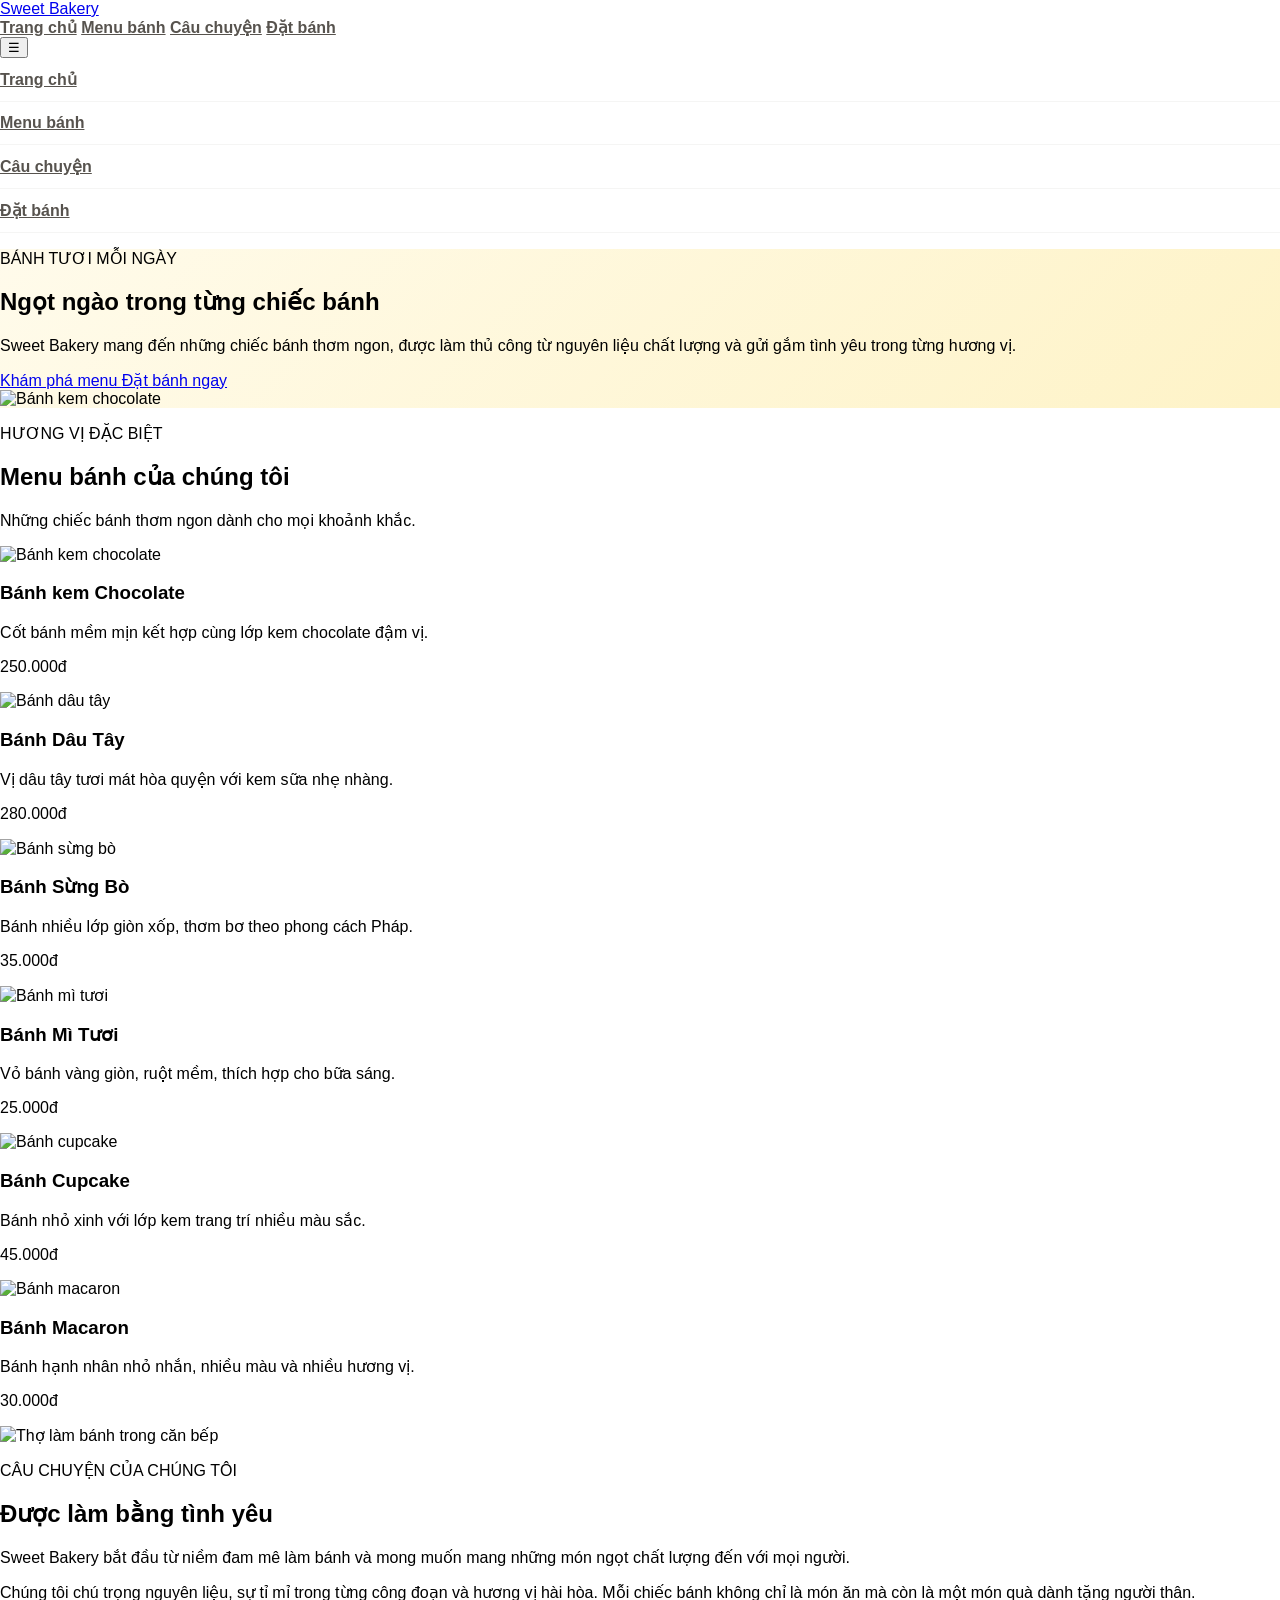
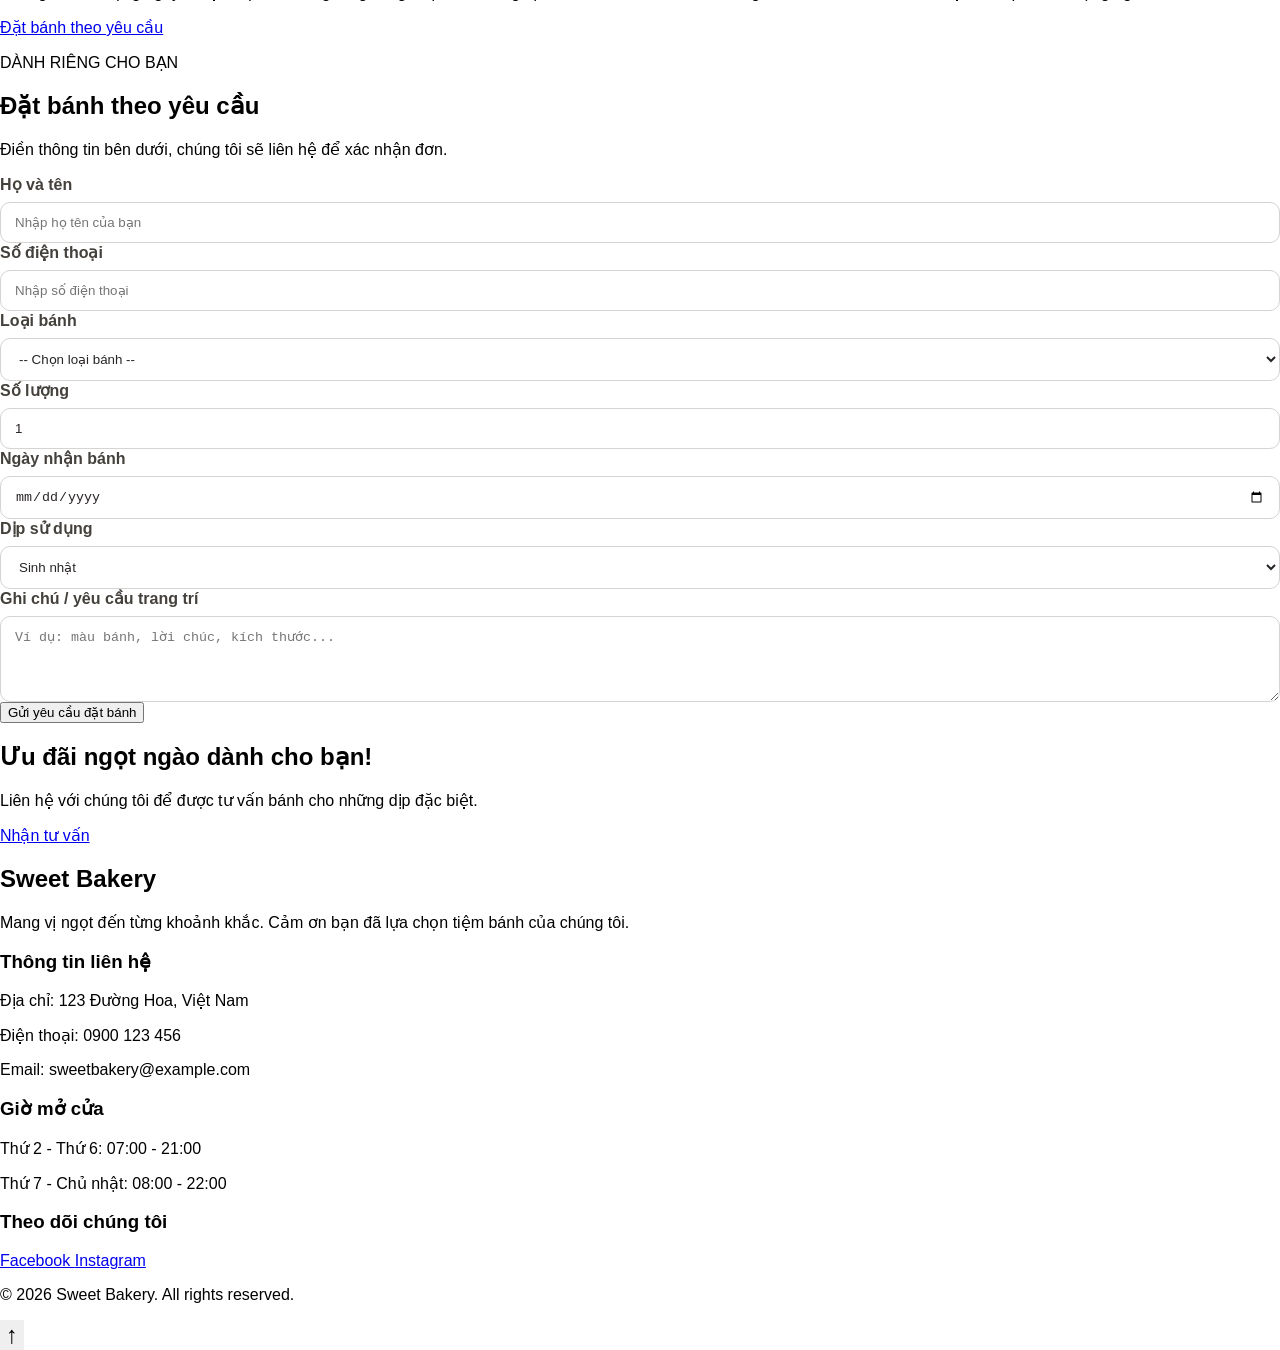
==== BaiTap2_6651071007_PhamDucCuong_BakeryTailwind/html/index.html @ f3514b55 "bai2" ====
<!DOCTYPE html>
<html lang="vi">
<head>
    <meta charset="UTF-8">
    <meta name="viewport" content="width=device-width, initial-scale=1.0">
    <title>Sweet Bakery - Tiệm bánh ngọt</title>

    <!-- Tailwind CSS -->
    <script src="https://cdn.tailwindcss.com"></script>

    <!-- CSS riêng -->
    <link rel="stylesheet" href="../css/style.css">
</head>


<body class="bg-amber-50 text-stone-800">

    <!-- HEADER -->
    <header class="bg-white shadow-md sticky top-0 z-50">
        <div class="max-w-7xl mx-auto px-6 py-4 flex justify-between items-center">
            <a href="#trang-chu" class="text-2xl font-bold text-amber-700">
                Sweet Bakery
            </a>

            <!-- Menu desktop -->
            <nav class="hidden md:flex items-center gap-8">
                <a href="#trang-chu" class="nav-link">Trang chủ</a>
                <a href="#menu-banh" class="nav-link">Menu bánh</a>
                <a href="#cau-chuyen" class="nav-link">Câu chuyện</a>
                <a href="#dat-banh" class="nav-link">Đặt bánh</a>
            </nav>

            <!-- Nút menu mobile -->
            <button id="menu-button"
                    class="md:hidden text-3xl text-amber-700"
                    aria-label="Mở menu"
                    aria-expanded="false"
                    aria-controls="mobile-menu">
                ☰
            </button>
        </div>

        <!-- Menu điện thoại -->
        <nav id="mobile-menu" class="hidden md:hidden bg-white px-6 pb-4">
            <a href="#trang-chu" class="mobile-link">Trang chủ</a>
            <a href="#menu-banh" class="mobile-link">Menu bánh</a>
            <a href="#cau-chuyen" class="mobile-link">Câu chuyện</a>
            <a href="#dat-banh" class="mobile-link">Đặt bánh</a>
        </nav>
    </header>

    <main>
        <!-- HERO / BANNER -->
        <section id="trang-chu" class="hero-section">
            <div class="max-w-7xl mx-auto px-6 py-16 md:py-24
                        grid md:grid-cols-2 gap-12 items-center">

                <div>
                    <p class="text-amber-700 font-semibold mb-4">
                        BÁNH TƯƠI MỖI NGÀY
                    </p>

                    <h1 class="text-4xl md:text-6xl font-bold leading-tight mb-6">
                        Ngọt ngào trong từng
                        <span class="text-amber-700">chiếc bánh</span>
                    </h1>

                    <p class="text-lg text-stone-600 mb-8">
                        Sweet Bakery mang đến những chiếc bánh thơm ngon,
                        được làm thủ công từ nguyên liệu chất lượng và
                        gửi gắm tình yêu trong từng hương vị.
                    </p>

                    <a href="#menu-banh"
                       class="inline-block bg-amber-700 text-white px-8 py-3
                              rounded-full font-semibold hover:bg-amber-800">
                        Khám phá menu
                    </a>

                    <a href="#dat-banh"
                       class="inline-block border border-amber-700 text-amber-800
                              px-8 py-3 rounded-full font-semibold ml-2
                              hover:bg-amber-100">
                        Đặt bánh ngay
                    </a>
                </div>

                <div>
                    <img
                        src="https://images.unsplash.com/photo-1578985545062-69928b1d9587?auto=format&fit=crop&w=1000&q=80"
                        alt="Bánh kem chocolate"
                        class="hero-image w-full h-80 md:h-[450px] object-cover rounded-3xl shadow-xl">
                </div>
            </div>
        </section>

        <!-- MENU BÁNH -->
        <section id="menu-banh" class="py-20 px-6">
            <div class="max-w-7xl mx-auto">
                <div class="text-center mb-12">
                    <p class="text-amber-700 font-semibold mb-2">
                        HƯƠNG VỊ ĐẶC BIỆT
                    </p>
                    <h2 class="text-3xl md:text-4xl font-bold mb-4">
                        Menu bánh của chúng tôi
                    </h2>
                    <p class="text-stone-600">
                        Những chiếc bánh thơm ngon dành cho mọi khoảnh khắc.
                    </p>
                </div>

                <div class="grid sm:grid-cols-2 lg:grid-cols-3 gap-8">

                    <!-- Bánh 1 -->
                    <article class="cake-card bg-white rounded-2xl overflow-hidden shadow-md">
                        <img
                            src="https://images.unsplash.com/photo-1578985545062-69928b1d9587?auto=format&fit=crop&w=700&q=80"
                            alt="Bánh kem chocolate"
                            class="cake-image w-full h-56 object-cover">
                        <div class="p-6">
                            <h3 class="text-xl font-bold mb-2">Bánh kem Chocolate</h3>
                            <p class="text-stone-600 mb-4">
                                Cốt bánh mềm mịn kết hợp cùng lớp kem chocolate đậm vị.
                            </p>
                            <p class="text-amber-700 font-bold text-lg">250.000đ</p>
                        </div>
                    </article>

                    <!-- Bánh 2 -->
                    <article class="cake-card bg-white rounded-2xl overflow-hidden shadow-md">
                        <img
                            src="https://images.unsplash.com/photo-1488477181946-6428a0291777?auto=format&fit=crop&w=700&q=80"
                            alt="Bánh dâu tây"
                            class="cake-image w-full h-56 object-cover">
                        <div class="p-6">
                            <h3 class="text-xl font-bold mb-2">Bánh Dâu Tây</h3>
                            <p class="text-stone-600 mb-4">
                                Vị dâu tây tươi mát hòa quyện với kem sữa nhẹ nhàng.
                            </p>
                            <p class="text-amber-700 font-bold text-lg">280.000đ</p>
                        </div>
                    </article>

                    <!-- Bánh 3 -->
                    <article class="cake-card bg-white rounded-2xl overflow-hidden shadow-md">
                        <img
                            src="https://images.unsplash.com/photo-1555507036-ab1f4038808a?auto=format&fit=crop&w=700&q=80"
                            alt="Bánh sừng bò"
                            class="cake-image w-full h-56 object-cover">
                        <div class="p-6">
                            <h3 class="text-xl font-bold mb-2">Bánh Sừng Bò</h3>
                            <p class="text-stone-600 mb-4">
                                Bánh nhiều lớp giòn xốp, thơm bơ theo phong cách Pháp.
                            </p>
                            <p class="text-amber-700 font-bold text-lg">35.000đ</p>
                        </div>
                    </article>

                    <!-- Bánh 4 -->
                    <article class="cake-card bg-white rounded-2xl overflow-hidden shadow-md">
                        <img
                            src="https://images.unsplash.com/photo-1509440159596-0249088772ff?auto=format&fit=crop&w=700&q=80"
                            alt="Bánh mì tươi"
                            class="cake-image w-full h-56 object-cover">
                        <div class="p-6">
                            <h3 class="text-xl font-bold mb-2">Bánh Mì Tươi</h3>
                            <p class="text-stone-600 mb-4">
                                Vỏ bánh vàng giòn, ruột mềm, thích hợp cho bữa sáng.
                            </p>
                            <p class="text-amber-700 font-bold text-lg">25.000đ</p>
                        </div>
                    </article>

                    <!-- Bánh 5 -->
                    <article class="cake-card bg-white rounded-2xl overflow-hidden shadow-md">
                        <img
                            src="https://images.unsplash.com/photo-1571115177098-24ec42ed204d?auto=format&fit=crop&w=700&q=80"
                            alt="Bánh cupcake"
                            class="cake-image w-full h-56 object-cover">
                        <div class="p-6">
                            <h3 class="text-xl font-bold mb-2">Bánh Cupcake</h3>
                            <p class="text-stone-600 mb-4">
                                Bánh nhỏ xinh với lớp kem trang trí nhiều màu sắc.
                            </p>
                            <p class="text-amber-700 font-bold text-lg">45.000đ</p>
                        </div>
                    </article>

                    <!-- Bánh 6 -->
                    <article class="cake-card bg-white rounded-2xl overflow-hidden shadow-md">
                        <img
                            src="https://images.unsplash.com/photo-1486427944299-d1955d23e34d?auto=format&fit=crop&w=700&q=80"
                            alt="Bánh macaron"
                            class="cake-image w-full h-56 object-cover">
                        <div class="p-6">
                            <h3 class="text-xl font-bold mb-2">Bánh Macaron</h3>
                            <p class="text-stone-600 mb-4">
                                Bánh hạnh nhân nhỏ nhắn, nhiều màu và nhiều hương vị.
                            </p>
                            <p class="text-amber-700 font-bold text-lg">30.000đ</p>
                        </div>
                    </article>

                </div>
            </div>
        </section>

        <!-- CÂU CHUYỆN TIỆM BÁNH -->
        <section id="cau-chuyen" class="bg-white py-20 px-6">
            <div class="max-w-7xl mx-auto grid md:grid-cols-2 gap-12 items-center">

                <div>
                    <img
                        src="https://images.unsplash.com/photo-1556909212-d5b604d0c90d?auto=format&fit=crop&w=1000&q=80"
                        alt="Thợ làm bánh trong căn bếp"
                        class="w-full h-80 md:h-96 object-cover rounded-3xl">
                </div>

                <div>
                    <p class="text-amber-700 font-semibold mb-3">
                        CÂU CHUYỆN CỦA CHÚNG TÔI
                    </p>

                    <h2 class="text-3xl md:text-4xl font-bold mb-6">
                        Được làm bằng tình yêu
                    </h2>

                    <p class="text-stone-600 leading-7 mb-4">
                        Sweet Bakery bắt đầu từ niềm đam mê làm bánh và mong
                        muốn mang những món ngọt chất lượng đến với mọi người.
                    </p>

                    <p class="text-stone-600 leading-7 mb-6">
                        Chúng tôi chú trọng nguyên liệu, sự tỉ mỉ trong từng
                        công đoạn và hương vị hài hòa. Mỗi chiếc bánh không
                        chỉ là món ăn mà còn là một món quà dành tặng người thân.
                    </p>

                    <a href="#dat-banh"
                       class="inline-block bg-amber-700 text-white px-7 py-3
                              rounded-full hover:bg-amber-800">
                        Đặt bánh theo yêu cầu
                    </a>
                </div>
            </div>
        </section>

        <!-- ĐẶT BÁNH THEO YÊU CẦU -->
        <section id="dat-banh" class="py-20 px-6">
            <div class="max-w-3xl mx-auto">
                <div class="text-center mb-10">
                    <p class="text-amber-700 font-semibold mb-2">
                        DÀNH RIÊNG CHO BẠN
                    </p>
                    <h2 class="text-3xl md:text-4xl font-bold mb-4">
                        Đặt bánh theo yêu cầu
                    </h2>
                    <p class="text-stone-600">
                        Điền thông tin bên dưới, chúng tôi sẽ liên hệ để xác nhận đơn.
                    </p>
                </div>

                <form id="order-form" class="bg-white p-6 md:p-10 rounded-3xl shadow-lg">

                    <div class="grid md:grid-cols-2 gap-6">
                        <div>
                            <label for="customer-name" class="form-label">
                                Họ và tên
                            </label>
                            <input
                                type="text"
                                id="customer-name"
                                name="customer-name"
                                class="form-input"
                                placeholder="Nhập họ tên của bạn"
                                required>
                        </div>

                        <div>
                            <label for="phone" class="form-label">
                                Số điện thoại
                            </label>
                            <input
                                type="tel"
                                id="phone"
                                name="phone"
                                class="form-input"
                                placeholder="Nhập số điện thoại"
                                pattern="[0-9]{10,11}"
                                title="Vui lòng nhập số điện thoại gồm 10 hoặc 11 chữ số"
                                required>
                        </div>

                        <div>
                            <label for="cake-type" class="form-label">
                                Loại bánh
                            </label>
                            <select id="cake-type" name="cake-type"
                                    class="form-input" required>
                                <option value="">-- Chọn loại bánh --</option>
                                <option>Bánh kem Chocolate</option>
                                <option>Bánh Dâu Tây</option>
                                <option>Bánh Sừng Bò</option>
                                <option>Bánh Mì Tươi</option>
                                <option>Bánh Cupcake</option>
                                <option>Bánh Macaron</option>
                                <option>Bánh thiết kế riêng</option>
                            </select>
                        </div>

                        <div>
                            <label for="quantity" class="form-label">
                                Số lượng
                            </label>
                            <input
                                type="number"
                                id="quantity"
                                name="quantity"
                                class="form-input"
                                min="1"
                                value="1"
                                required>
                        </div>

                        <div>
                            <label for="delivery-date" class="form-label">
                                Ngày nhận bánh
                            </label>
                            <input
                                type="date"
                                id="delivery-date"
                                name="delivery-date"
                                class="form-input"
                                required>
                        </div>

                        <div>
                            <label for="occasion" class="form-label">
                                Dịp sử dụng
                            </label>
                            <select id="occasion" name="occasion" class="form-input">
                                <option>Sinh nhật</option>
                                <option>Kỷ niệm</option>
                                <option>Tiệc cưới</option>
                                <option>Quà tặng</option>
                                <option>Khác</option>
                            </select>
                        </div>
                    </div>

                    <div class="mt-6">
                        <label for="note" class="form-label">
                            Ghi chú / yêu cầu trang trí
                        </label>
                        <textarea
                            id="note"
                            name="note"
                            rows="4"
                            class="form-input"
                            placeholder="Ví dụ: màu bánh, lời chúc, kích thước..."></textarea>
                    </div>

                    <button
                        type="submit"
                        class="w-full mt-8 bg-amber-700 text-white py-3 rounded-full
                               font-semibold hover:bg-amber-800 transition">
                        Gửi yêu cầu đặt bánh
                    </button>

                    <p id="form-message" class="mt-4 text-center font-semibold"
                       role="status" aria-live="polite"></p>
                </form>
            </div>
        </section>

        <!-- ASIDE: KHUYẾN MÃI -->
        <aside class="bg-amber-100 px-6 py-10 text-center">
            <h2 class="text-2xl font-bold mb-3">
                Ưu đãi ngọt ngào dành cho bạn!
            </h2>
            <p class="text-stone-700 mb-5">
                Liên hệ với chúng tôi để được tư vấn bánh cho những dịp đặc biệt.
            </p>
            <a href="#dat-banh"
               class="inline-block bg-amber-700 text-white px-7 py-3
                      rounded-full hover:bg-amber-800">
                Nhận tư vấn
            </a>
        </aside>
    </main>

    <!-- FOOTER -->
    <footer class="bg-stone-900 text-white px-6 py-12">
        <div class="max-w-7xl mx-auto grid sm:grid-cols-2 lg:grid-cols-3 gap-10">

            <div>
                <h2 class="text-2xl font-bold text-amber-400 mb-4">
                    Sweet Bakery
                </h2>
                <p class="text-stone-300 leading-7">
                    Mang vị ngọt đến từng khoảnh khắc.
                    Cảm ơn bạn đã lựa chọn tiệm bánh của chúng tôi.
                </p>
            </div>

            <div>
                <h3 class="text-lg font-bold mb-4">Thông tin liên hệ</h3>
                <p class="text-stone-300 mb-2">Địa chỉ: 123 Đường Hoa, Việt Nam</p>
                <p class="text-stone-300 mb-2">Điện thoại: 0900 123 456</p>
                <p class="text-stone-300">Email: sweetbakery@example.com</p>
            </div>

            <div>
                <h3 class="text-lg font-bold mb-4">Giờ mở cửa</h3>
                <p class="text-stone-300 mb-2">Thứ 2 - Thứ 6: 07:00 - 21:00</p>
                <p class="text-stone-300 mb-2">Thứ 7 - Chủ nhật: 08:00 - 22:00</p>

                <h3 class="text-lg font-bold mt-5 mb-3">Theo dõi chúng tôi</h3>
                <div class="flex gap-5">
                    <a href="https://www.facebook.com/" target="_blank"
                       rel="noopener noreferrer" class="text-amber-400 hover:underline">
                        Facebook
                    </a>
                    <a href="https://www.instagram.com/" target="_blank"
                       rel="noopener noreferrer" class="text-amber-400 hover:underline">
                        Instagram
                    </a>
                </div>
            </div>
        </div>

        <div class="max-w-7xl mx-auto border-t border-stone-700 mt-10 pt-6 text-center">
            <p class="text-stone-400">
                © 2026 Sweet Bakery. All rights reserved.
            </p>
        </div>
    </footer>

    <!-- Nút quay lại đầu trang -->
    <button id="back-to-top"
            class="hidden fixed bottom-6 right-6 bg-amber-700 text-white
                   w-12 h-12 rounded-full shadow-lg hover:bg-amber-800"
            aria-label="Quay lại đầu trang">
        ↑
    </button>

    <!-- JavaScript riêng -->
    <script src="../js/script.js"></script>


<!--
SO SÁNH TAILWIND CSS VÀ BOOTSTRAP

1. Tailwind CSS (Utility-first):
- Xây dựng giao diện bằng các class tiện ích nhỏ.
- Ví dụ: flex, grid, px-6, py-4, text-amber-700.
- Có thể tùy chỉnh giao diện trực tiếp trên HTML.
- Ưu điểm: linh hoạt, dễ tạo thiết kế riêng.
- Nhược điểm: HTML có thể chứa nhiều class.

2. Bootstrap (Component-based):
- Cung cấp các component và hệ thống class có sẵn.
- Ví dụ: navbar, card, btn, container, row, col-md-6.
- Ưu điểm: triển khai giao diện nhanh, có cấu trúc chuẩn.
- Nhược điểm: nếu muốn giao diện khác biệt có thể cần CSS bổ sung.

Kết luận:
Tailwind CSS phù hợp khi muốn tùy chỉnh giao diện chi tiết.
Bootstrap phù hợp khi muốn sử dụng các component có sẵn.
-->

</body>
</html>
---- BaiTap2_6651071007_PhamDucCuong_BakeryTailwind/css/style.css ----
/* Thiết lập chung */
html {
    scroll-behavior: smooth;
    scroll-padding-top: 80px;
}

body {
    margin: 0;
    font-family: Arial, Helvetica, sans-serif;
}

/* Liên kết trên thanh điều hướng */
.nav-link {
    color: #57534e;
    font-weight: 600;
    transition: color 0.3s;
}

.nav-link:hover {
    color: #b45309;
}

/* Menu trên điện thoại */
.mobile-link {
    display: block;
    padding: 12px 0;
    color: #57534e;
    font-weight: 600;
    border-bottom: 1px solid #f5f5f4;
}

.mobile-link:hover {
    color: #b45309;
}

/* Hình ảnh banner */
.hero-section {
    background: linear-gradient(135deg, #fffbeb, #fef3c7);
}

.hero-image {
    transition: transform 0.4s;
}

.hero-image:hover {
    transform: scale(1.02);
}

/* Thẻ bánh */
.cake-card {
    transition: transform 0.3s, box-shadow 0.3s;
}

.cake-card:hover {
    transform: translateY(-6px);
    box-shadow: 0 12px 25px rgba(0, 0, 0, 0.12);
}

.cake-image {
    transition: transform 0.4s;
}

.cake-card:hover .cake-image {
    transform: scale(1.04);
}

/* Nhãn và ô nhập của form */
.form-label {
    display: block;
    font-weight: 600;
    margin-bottom: 8px;
    color: #44403c;
}

.form-input {
    display: block;
    width: 100%;
    box-sizing: border-box;
    padding: 12px 14px;
    border: 1px solid #d6d3d1;
    border-radius: 10px;
    background-color: #fff;
    color: #292524;
    outline: none;
    transition: border-color 0.2s, box-shadow 0.2s;
}

.form-input:focus {
    border-color: #b45309;
    box-shadow: 0 0 0 3px rgba(180, 83, 9, 0.12);
}

textarea.form-input {
    resize: vertical;
}

/* Nút quay lại đầu trang */
#back-to-top {
    cursor: pointer;
    font-size: 24px;
    border: none;
    z-index: 40;
}

/* Responsive: điện thoại */
@media (max-width: 640px) {
    .hero-section h1 {
        font-size: 2.5rem;
    }

    .hero-image {
        height: 280px;
    }
}
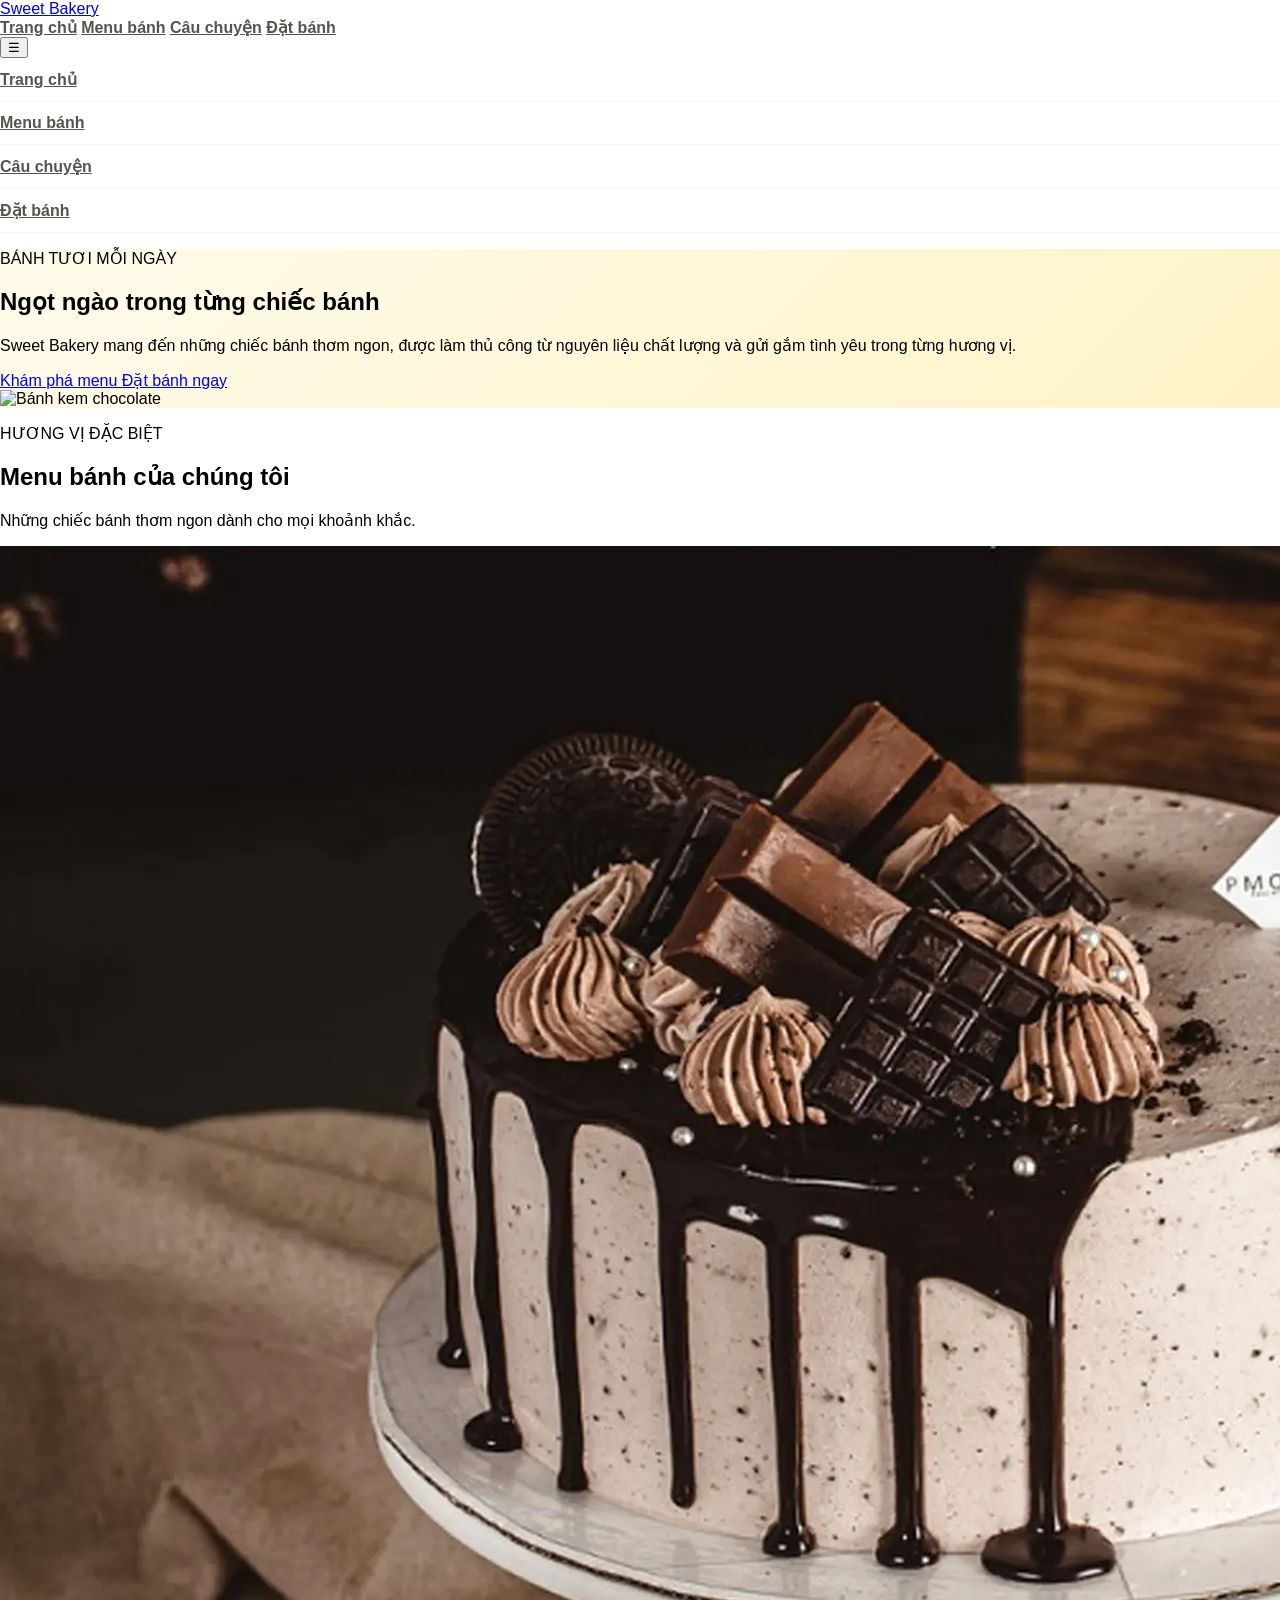
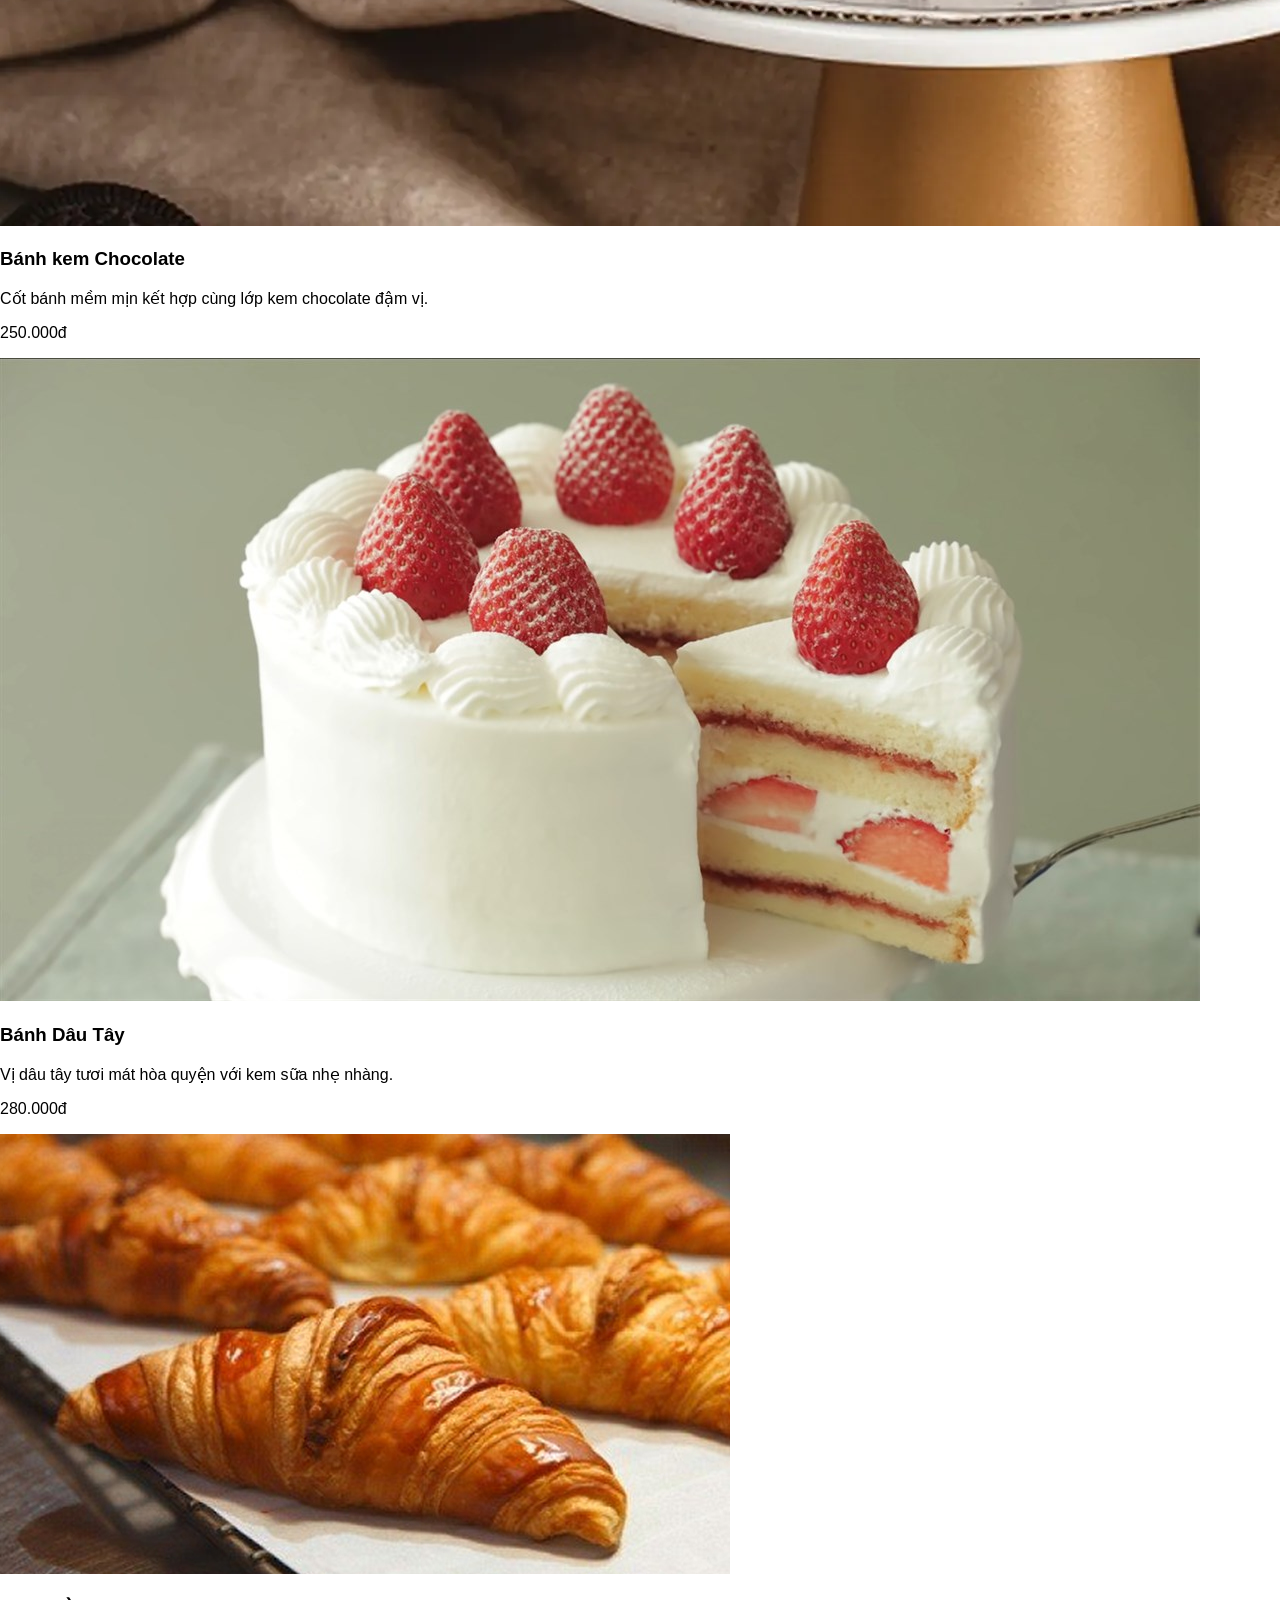
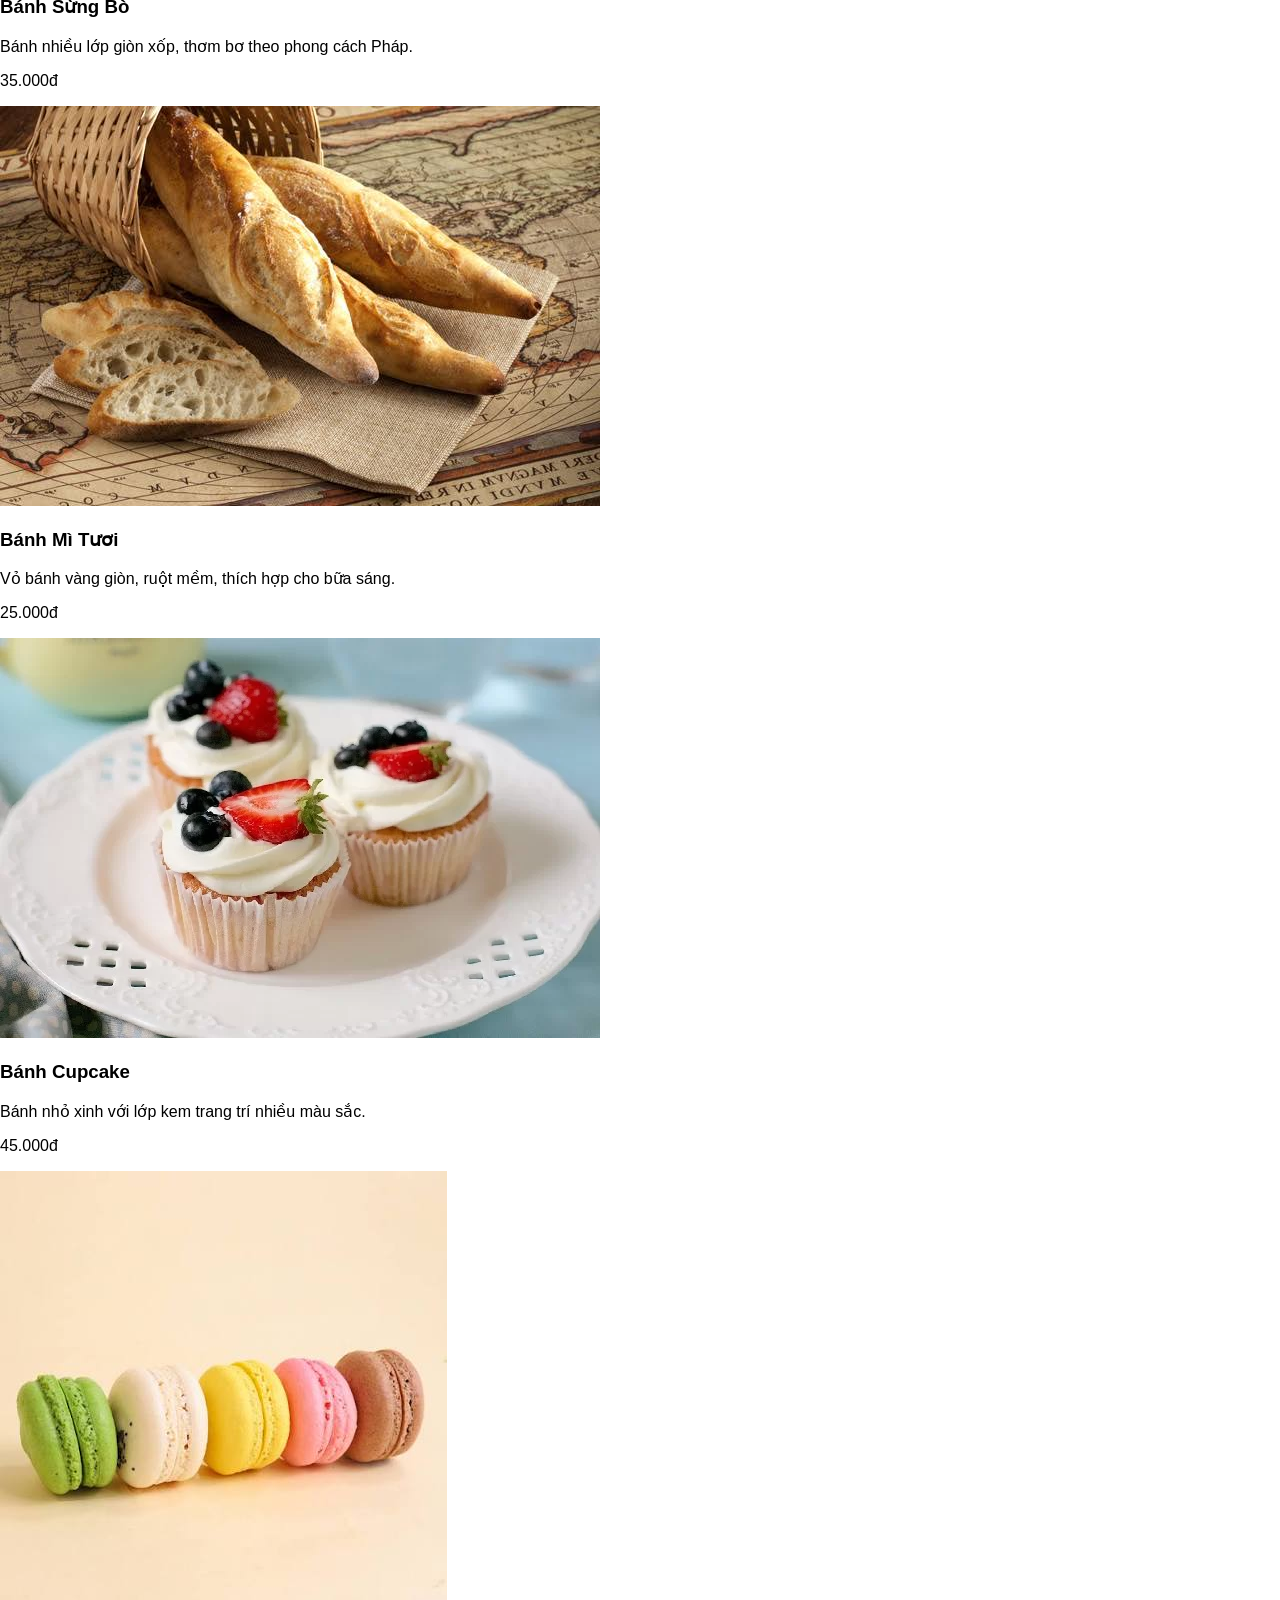
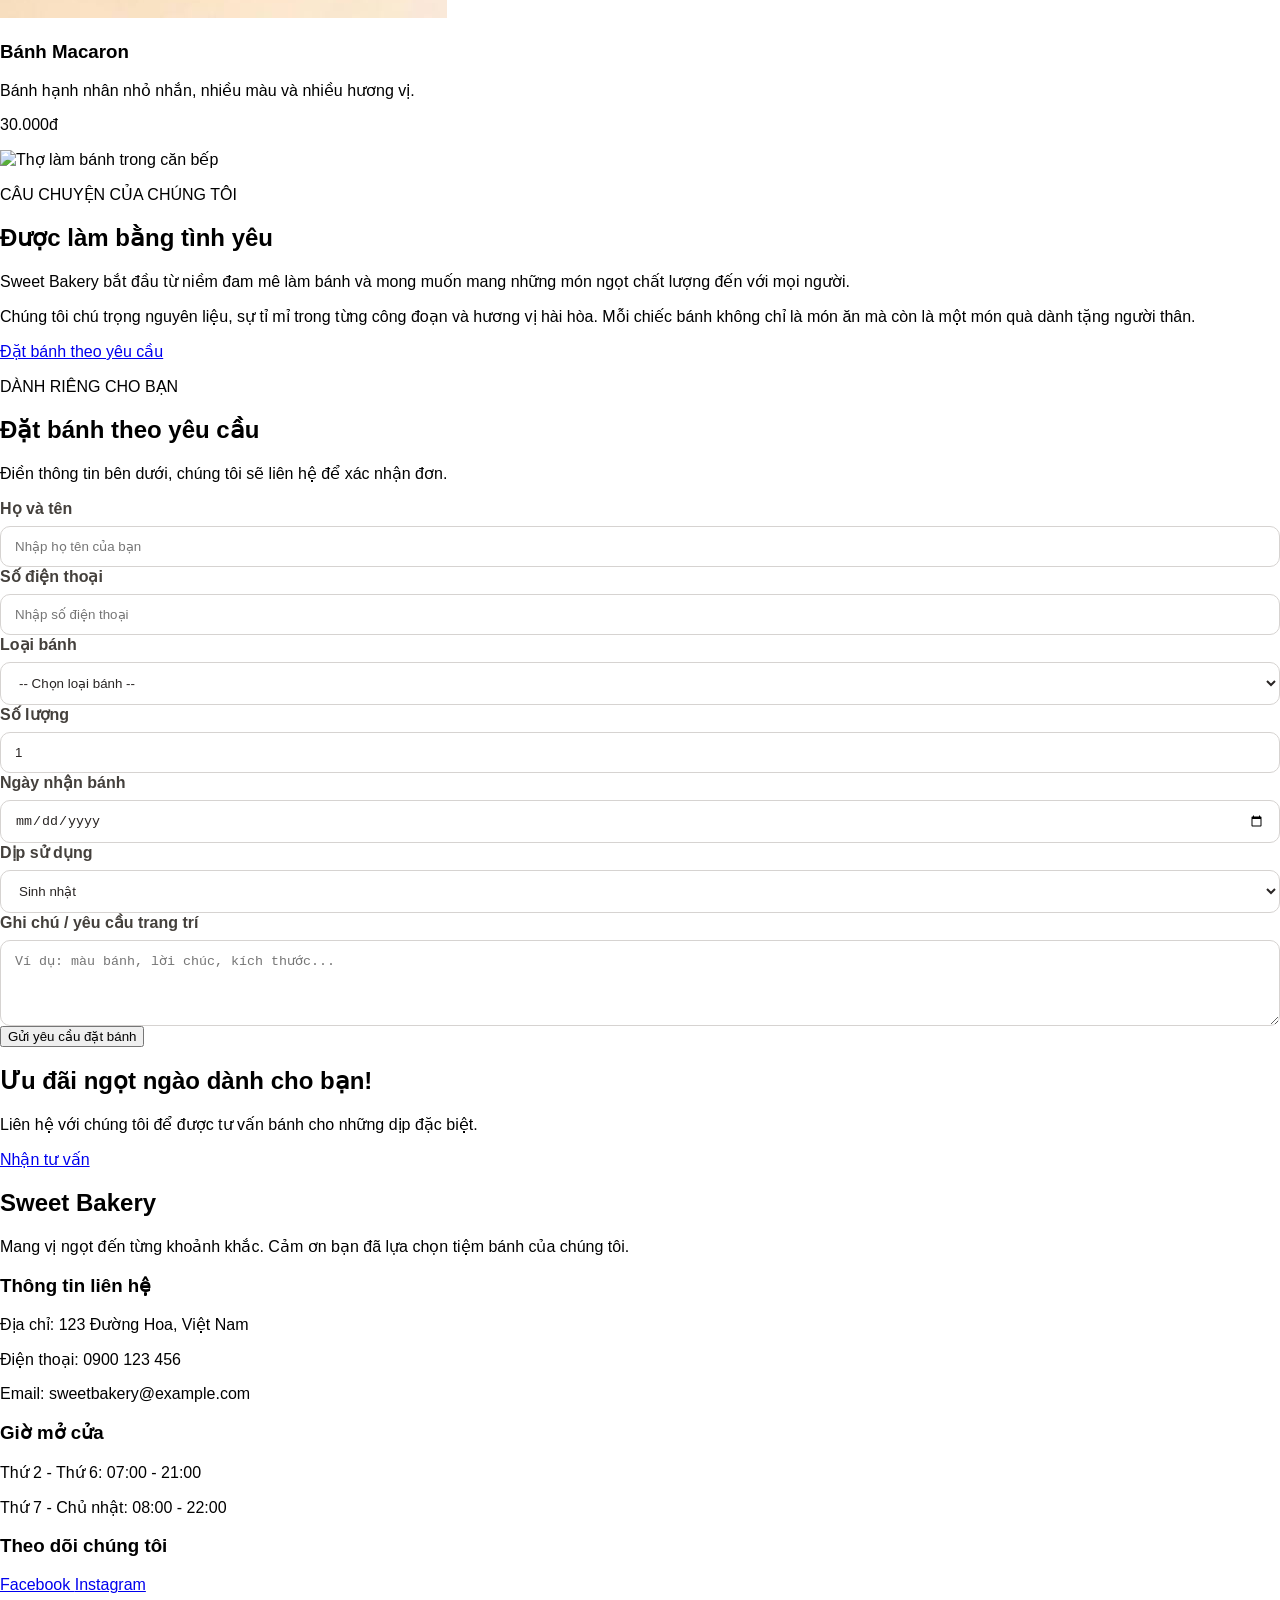
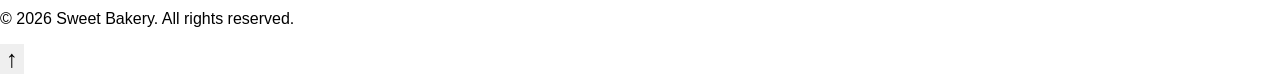
==== commit 0507ad94: "Update index.html" ====
--- a/BaiTap2_6651071007_PhamDucCuong_BakeryTailwind/html/index.html
+++ b/BaiTap2_6651071007_PhamDucCuong_BakeryTailwind/html/index.html
@@ -115,7 +115,7 @@
                     <!-- Bánh 1 -->
                     <article class="cake-card bg-white rounded-2xl overflow-hidden shadow-md">
                         <img
-                            src="https://images.unsplash.com/photo-1578985545062-69928b1d9587?auto=format&fit=crop&w=700&q=80"
+                            src="../images/banhkemsocola.webp"
                             alt="Bánh kem chocolate"
                             class="cake-image w-full h-56 object-cover">
                         <div class="p-6">
@@ -130,7 +130,7 @@
                     <!-- Bánh 2 -->
                     <article class="cake-card bg-white rounded-2xl overflow-hidden shadow-md">
                         <img
-                            src="https://images.unsplash.com/photo-1488477181946-6428a0291777?auto=format&fit=crop&w=700&q=80"
+                            src="../images/banhdautay.jpg"
                             alt="Bánh dâu tây"
                             class="cake-image w-full h-56 object-cover">
                         <div class="p-6">
@@ -145,7 +145,7 @@
                     <!-- Bánh 3 -->
                     <article class="cake-card bg-white rounded-2xl overflow-hidden shadow-md">
                         <img
-                            src="https://images.unsplash.com/photo-1555507036-ab1f4038808a?auto=format&fit=crop&w=700&q=80"
+                            src="../images/banhsungbo.jpg"
                             alt="Bánh sừng bò"
                             class="cake-image w-full h-56 object-cover">
                         <div class="p-6">
@@ -160,7 +160,7 @@
                     <!-- Bánh 4 -->
                     <article class="cake-card bg-white rounded-2xl overflow-hidden shadow-md">
                         <img
-                            src="https://images.unsplash.com/photo-1509440159596-0249088772ff?auto=format&fit=crop&w=700&q=80"
+                            src="../images/banhmituoi.jpg"
                             alt="Bánh mì tươi"
                             class="cake-image w-full h-56 object-cover">
                         <div class="p-6">
@@ -175,7 +175,7 @@
                     <!-- Bánh 5 -->
                     <article class="cake-card bg-white rounded-2xl overflow-hidden shadow-md">
                         <img
-                            src="https://images.unsplash.com/photo-1571115177098-24ec42ed204d?auto=format&fit=crop&w=700&q=80"
+                            src="../images/banhcupcake.webp"
                             alt="Bánh cupcake"
                             class="cake-image w-full h-56 object-cover">
                         <div class="p-6">
@@ -190,7 +190,7 @@
                     <!-- Bánh 6 -->
                     <article class="cake-card bg-white rounded-2xl overflow-hidden shadow-md">
                         <img
-                            src="https://images.unsplash.com/photo-1486427944299-d1955d23e34d?auto=format&fit=crop&w=700&q=80"
+                            src="../images/banhmacaron.jpg"
                             alt="Bánh macaron"
                             class="cake-image w-full h-56 object-cover">
                         <div class="p-6">
